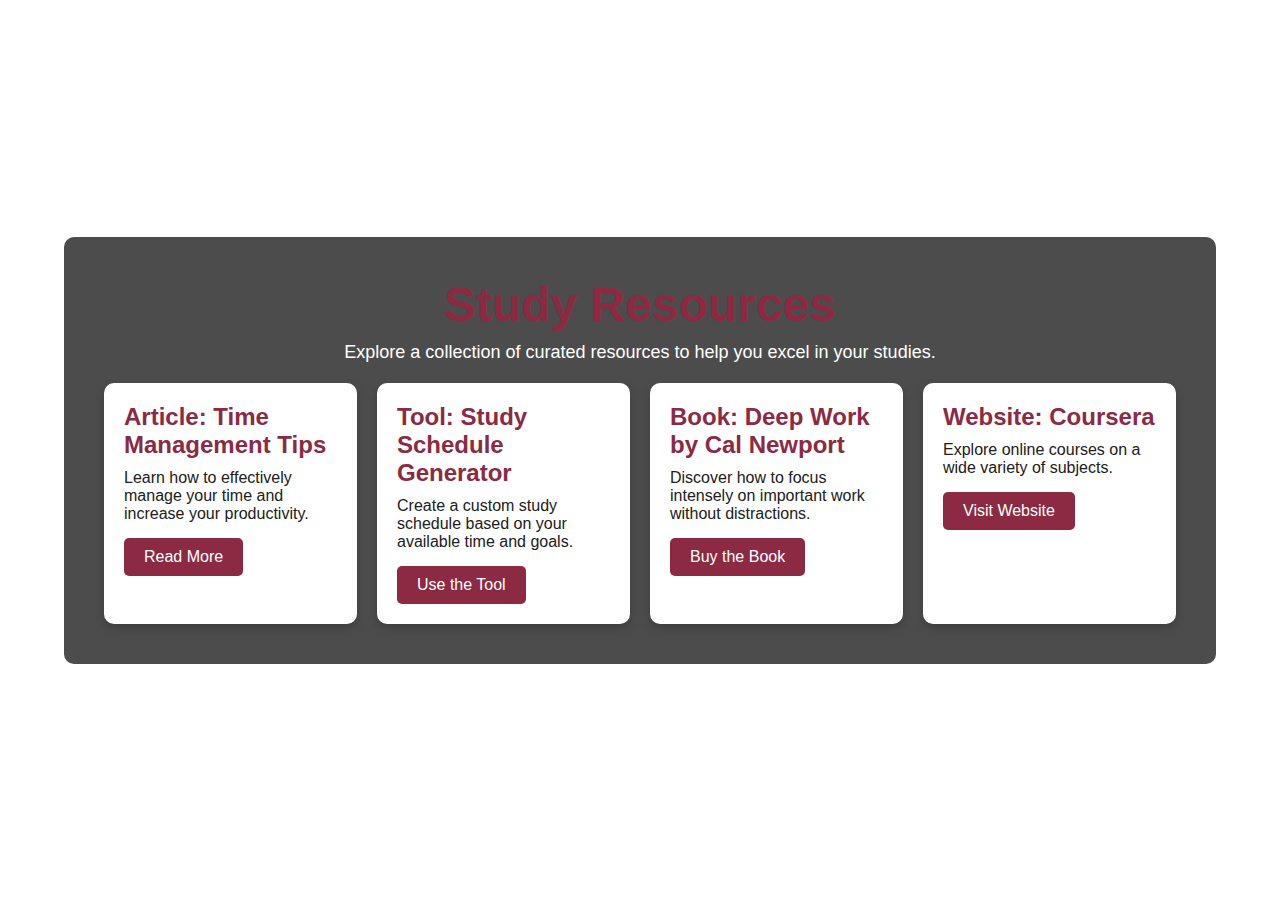
==== Resources.html @ 88c7562e "Site" ====
<!DOCTYPE html>
<html lang="en">
<head>
    <meta charset="UTF-8">
    <meta name="viewport" content="width=device-width, initial-scale=1.0">
    <title>Resources - SummitGate</title>
    <link rel="stylesheet" href="ResourceStyle.css">
</head>
<body>
    <header>
        <div class="navbar">
            <div class="logo">SUMMITGATE</div>
            <nav>
                <ul>
                    <li><a href="index.html">Home</a></li>
                    <li><a href="Study.html">Study Planner</a></li>
                    <li><a href="Resources.html">Resources</a></li>
                    <li><a href="Tips.html">Tips</a></li>
                    <li><a href="Contact.html">Contact</a></li>
                </ul>
            </nav>
        </div>
    </header>

    <section class="hero">
        <!-- Background Video -->
        <video autoplay muted loop id="background-video">
            <source src="library.mp4" type="video/mp4">
            Your browser does not support the video tag.
        </video>

        <!-- Resources Section -->
        <div class="resources-overlay">
            <h1>Study Resources</h1>
            <p>Explore a collection of curated resources to help you excel in your studies.</p>

            <div class="resources-grid">
                <!-- Resource Card 1 -->
                <div class="resource-card">
                    <h2>Article: Time Management Tips</h2>
                    <p>Learn how to effectively manage your time and increase your productivity.</p>
                    <a href="#" class="resource-btn">Read More</a>
                </div>

                <!-- Resource Card 2 -->
                <div class="resource-card">
                    <h2>Tool: Study Schedule Generator</h2>
                    <p>Create a custom study schedule based on your available time and goals.</p>
                    <a href="#" class="resource-btn">Use the Tool</a>
                </div>

                <!-- Resource Card 3 -->
                <div class="resource-card">
                    <h2>Book: Deep Work by Cal Newport</h2>
                    <p>Discover how to focus intensely on important work without distractions.</p>
                    <a href="#" class="resource-btn">Buy the Book</a>
                </div>

                <!-- Resource Card 4 -->
                <div class="resource-card">
                    <h2>Website: Coursera</h2>
                    <p>Explore online courses on a wide variety of subjects.</p>
                    <a href="#" class="resource-btn">Visit Website</a>
                </div>

                <!-- Additional resources can go here -->
            </div>
        </div>
    </section>
</body>
</html>
---- ResourceStyle.css ----
/* General Reset */
* {
    margin: 0;
    padding: 0;
    box-sizing: border-box;
}

body {
    font-family: Arial, sans-serif;
    background-color: #ffffff;
}

/* Navbar Styling */
header {
    position: absolute;
    width: 100%;
    top: 0;
    left: 0;
    z-index: 1000;
}

.navbar {
    display: flex;
    justify-content: space-between;
    align-items: center;
    padding: 20px 50px;
    background: transparent;
}

.navbar .logo {
    font-size: 24px;
    font-weight: bold;
    color: white;
}

.navbar nav ul {
    list-style: none;
    display: flex;
}

.navbar nav ul li {
    margin-left: 30px;
}

.navbar nav ul li a {
    text-decoration: none;
    color: white;
    font-size: 16px;
    transition: color 0.3s;
}

.navbar nav ul li a:hover {
    color: rgb(139, 42, 66);
}

/* Hero Section with Video Background */
.hero {
    height: 100vh;
    position: relative;
    display: flex;
    justify-content: center;
    align-items: center;
    text-align: center;
    color: white;
    overflow: hidden;
}

#background-video {
    position: absolute;
    top: 0;
    left: 0;
    width: 100%;
    height: 100%;
    object-fit: cover;
    z-index: -1;
}

/* Resources Overlay */
.resources-overlay {
    z-index: 2;
    background-color: rgba(0, 0, 0, 0.7); /* Semi-transparent background */
    padding: 40px;
    border-radius: 10px;
    width: 90%;
    max-width: 1200px;
    color: white;
}

.resources-overlay h1 {
    font-size: 48px;
    color: rgb(139, 42, 66);
    margin-bottom: 10px;
}

.resources-overlay p {
    font-size: 18px;
    margin-bottom: 20px;
}

/* Resources Grid */
.resources-grid {
    display: grid;
    grid-template-columns: repeat(auto-fill, minmax(250px, 1fr));
    gap: 20px;
}

.resource-card {
    background-color: white;
    color: #202020;
    padding: 20px;
    border-radius: 10px;
    box-shadow: 0 4px 8px rgba(0, 0, 0, 0.2);
    text-align: left;
    transition: transform 0.3s;
}

.resource-card:hover {
    transform: translateY(-5px);
}

.resource-card h2 {
    color: rgb(139, 42, 66);
    margin-bottom: 10px;
}

.resource-card p {
    font-size: 16px;
    margin-bottom: 15px;
}

.resource-btn {
    display: inline-block;
    padding: 10px 20px;
    background-color: rgb(139, 42, 66);
    color: white;
    text-decoration: none;
    border-radius: 5px;
    transition: background-color 0.3s;
}

.resource-btn:hover {
    background-color: rgb(115, 33, 54);
}

/* Media Queries for Responsiveness */
@media (max-width: 768px) {
    .resources-overlay h1 {
        font-size: 36px;
    }

    .resource-card {
        padding: 15px;
    }

    .resource-btn {
        padding: 8px 16px;
    }
}
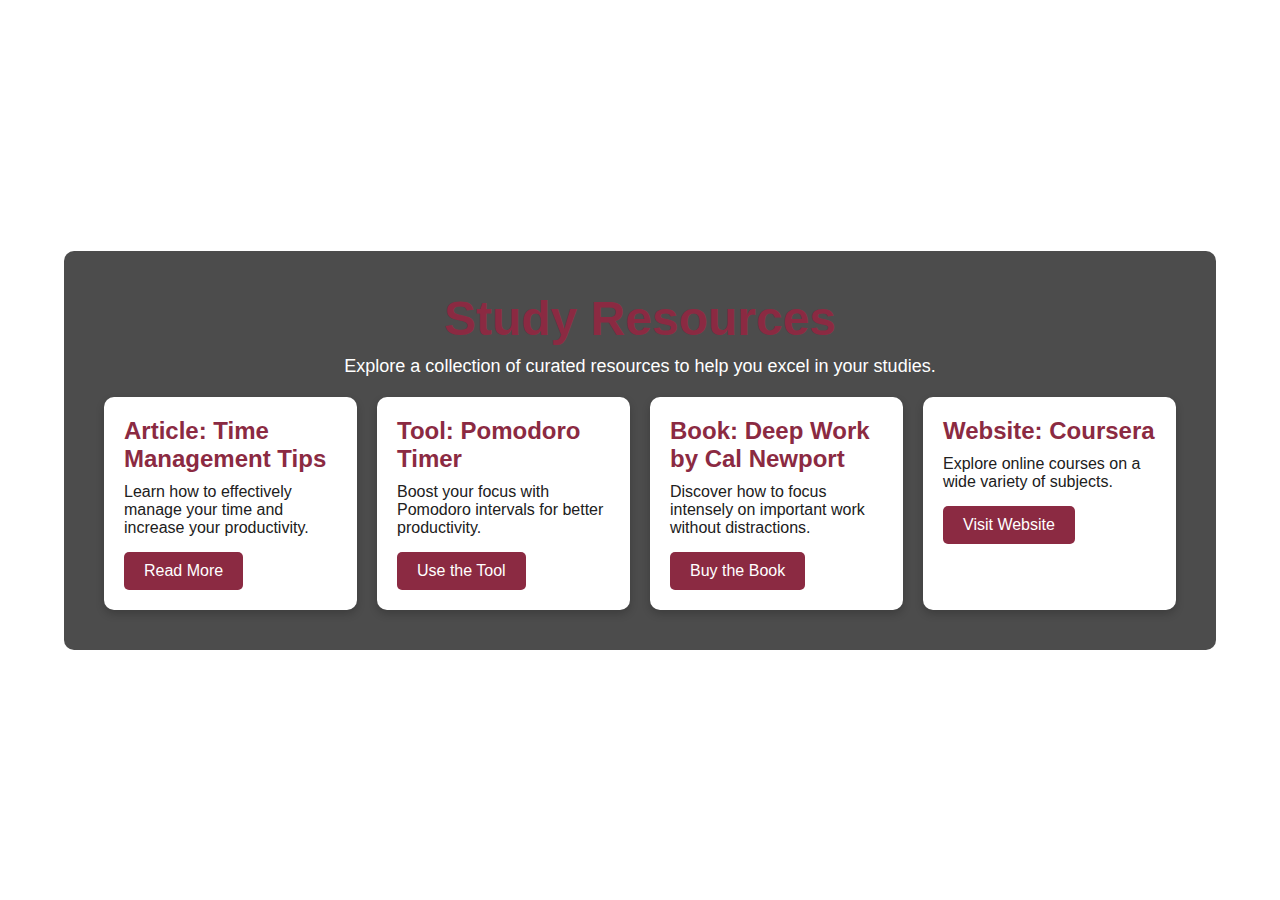
==== commit 349b7758: "Initial commit" ====
--- a/Resources.html
+++ b/Resources.html
@@ -39,28 +39,28 @@
                 <div class="resource-card">
                     <h2>Article: Time Management Tips</h2>
                     <p>Learn how to effectively manage your time and increase your productivity.</p>
-                    <a href="#" class="resource-btn">Read More</a>
+                    <a href="https://www.mindtools.com/pages/main/newMN_HTE.htm" class="resource-btn" target="_blank">Read More</a>
                 </div>
 
                 <!-- Resource Card 2 -->
                 <div class="resource-card">
-                    <h2>Tool: Study Schedule Generator</h2>
-                    <p>Create a custom study schedule based on your available time and goals.</p>
-                    <a href="#" class="resource-btn">Use the Tool</a>
+                    <h2>Tool: Pomodoro Timer</h2>
+                    <p>Boost your focus with Pomodoro intervals for better productivity.</p>
+                    <a href="https://pomofocus.io" class="resource-btn" target="_blank">Use the Tool</a>
                 </div>
 
                 <!-- Resource Card 3 -->
                 <div class="resource-card">
                     <h2>Book: Deep Work by Cal Newport</h2>
                     <p>Discover how to focus intensely on important work without distractions.</p>
-                    <a href="#" class="resource-btn">Buy the Book</a>
+                    <a href="https://www.amazon.com/Deep-Work-Focused-Success-Distracted/dp/1455586692" class="resource-btn" target="_blank">Buy the Book</a>
                 </div>
 
                 <!-- Resource Card 4 -->
                 <div class="resource-card">
                     <h2>Website: Coursera</h2>
                     <p>Explore online courses on a wide variety of subjects.</p>
-                    <a href="#" class="resource-btn">Visit Website</a>
+                    <a href="https://www.coursera.org" class="resource-btn" target="_blank">Visit Website</a>
                 </div>
 
                 <!-- Additional resources can go here -->
